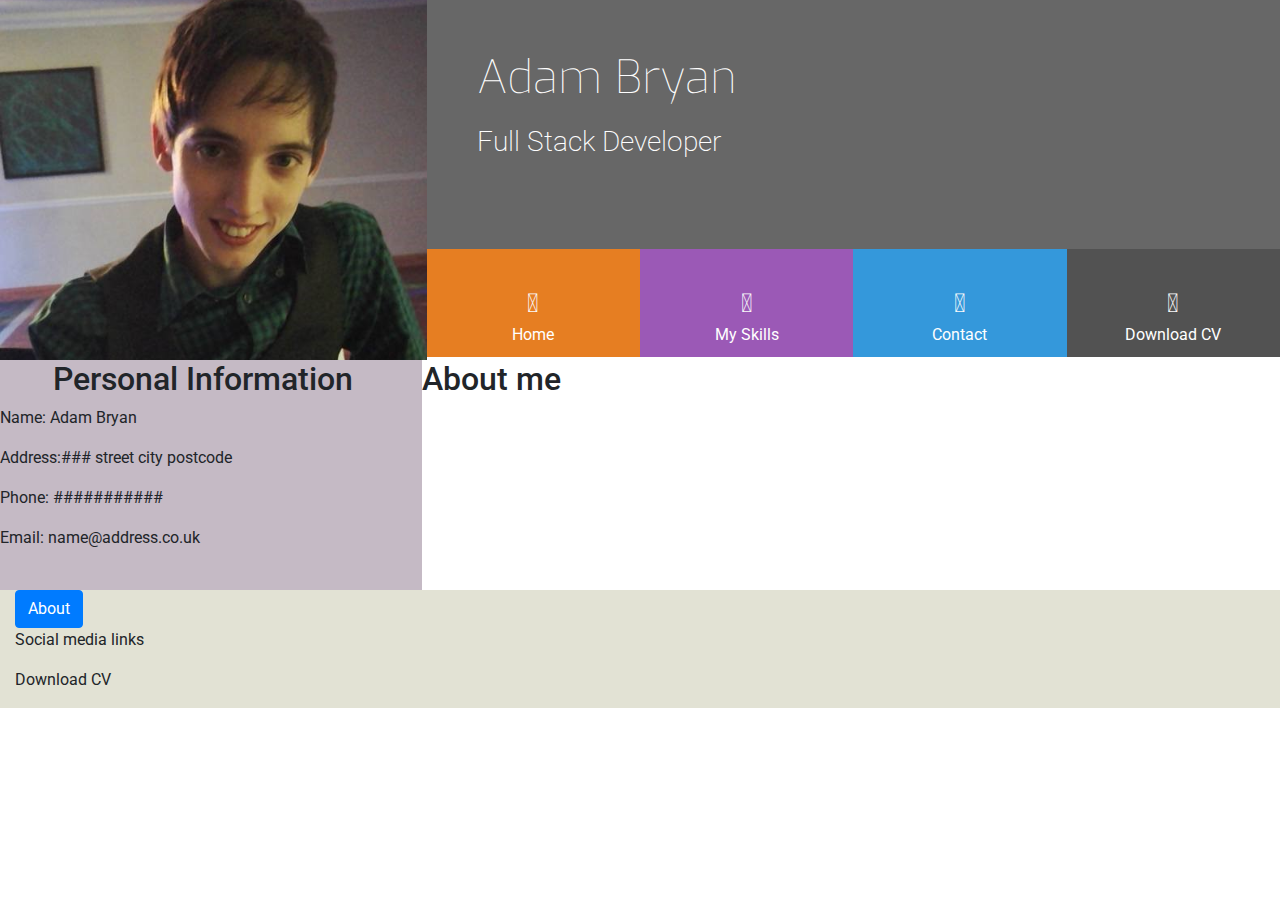
==== index.html @ 987ca4a1 "navbar icons" ====
<!DOCTYPE html>
<html lang="en">
  <head>
    <meta charset="UTF-8" />
    <meta name="viewport" content="width=device-width, initial-scale=1.0" />
    <meta http-equiv="X-UA-Compatible" content="ie=edge" />
    <link rel="stylesheet" type="text/css" href="css/style.css" />
    <link rel="stylesheet" href="https://stackpath.bootstrapcdn.com/bootstrap/4.5.0/css/bootstrap.min.css"/>
    <link rel="stylesheet" href="https://maxcdn.bootstrapcdn.com/font-awesome/4.7.0/css/font-awesome.min.css" type="text/css"/>
    <link rel="stylesheet" href="https://use.fontawesome.com/releases/v5.6.3/css/all.css" integrity="sha384-UHRtZLI+pbxtHCWp1t77Bi1L4ZtiqrqD80Kn4Z8NTSRyMA2Fd33n5dQ8lWUE00s/" crossorigin="anonymous"/>

    <title>Adam Bryan</title>
  </head>

  <body>
    <header>
      <div class="container-fluid">
        <div class="row">
          <a class="col-md-4 main-photo" href="index.html"></a>
          <div class="col-md-8">
            <div class="row bg-color-name-title">
              <div class="title-banner">
                <h1 class="name">Adam Bryan</h1>
                <h2 class="title">Full Stack Developer</h2>
              </div>
            </div>

            <div class="navigate-links">
              <div class="row">
                <a class="nav-box nav-box-home col-md-3" href="index.html"
                  ><i class="fas fa-home" aria-hidden="true"></i>Home</a
                >

                <a class="nav-box nav-box-skills col-md-3" href="url"
                  ><i class="fas fa-trophy"></i>My Skills</a
                >

                <a class="nav-box nav-box-contact col-md-3" href="url"
                  ><i class="fas fa-phone"></i>Contact</a
                >

                <a class="nav-box nav-box-cv col-md-3" href="url"
                  ><i class="fas fa-download"></i>Download CV</a
                >
              </div>
            </div>
          </div>
        </div>
      </div>
    </header>

    <div class="row">
      <div class="col-md-4 personal-info">
        <h2>Personal Information</h2>

        <p>Name: Adam Bryan</p>

        <p>
          Address:### street city postcode
        </p>

        <p>Phone: ###########</p>

        <p>Email: name@address.co.uk</p>
        <br />
      </div>

      <div class="col-md-8">
        <div class="row">
          <h2>About me</h2>
        </div>
      </div>
    </div>

    <div class="row">
      <div class="col-md-12">
        <div class="container-fluid social-media">
          <button
            type="button"
            class="btn btn-primary about-popup"
            data-toggle="modal"
            data-target="#aboutModal"
          >
            About
          </button>
          <p class="social-media-links">Social media links</p>
          <p class="download-cv">Download CV</p>
        </div>
      </div>

      <div
        class="modal fade"
        id="aboutModal"
        tabindex="-1"
        role="dialog"
        aria-labelledby="aboutModalLong"
        aria-hidden="true"
      >
        <div class="modal-dialog" role="document">
          <div class="modal-content">
            <div class="modal-header">
              <h5 class="modal-title" id="aboutModalTitle">About</h5>
              <button
                type="button"
                class="close"
                data-dismiss="modal"
                aria-label="Close"
              >
                <span aria-hidden="true">&times;</span>
              </button>
            </div>
            <div class="modal-body">
              ...
            </div>
            <div class="modal-footer">
              <button
                type="button"
                class="btn btn-secondary"
                data-dismiss="modal"
              >
                Close
              </button>
              <button type="button" class="btn btn-primary">
                Save changes
              </button>
            </div>
          </div>
        </div>
      </div>
    </div>
    
    <script
      src="https://code.jquery.com/jquery-3.5.1.slim.min.js"
      integrity="sha384-DfXdz2htPH0lsSSs5nCTpuj/zy4C+OGpamoFVy38MVBnE+IbbVYUew+OrCXaRkfj"
      crossorigin="anonymous"
    ></script>
    <script
      src="https://stackpath.bootstrapcdn.com/bootstrap/4.5.0/js/bootstrap.min.js"
      integrity="sha384-OgVRvuATP1z7JjHLkuOU7Xw704+h835Lr+6QL9UvYjZE3Ipu6Tp75j7Bh/kR0JKI"
      crossorigin="anonymous"
    ></script>

    <script
      src="https://cdn.jsdelivr.net/npm/popper.js@1.16.0/dist/umd/popper.min.js"
      integrity="sha384-Q6E9RHvbIyZFJoft+2mJbHaEWldlvI9IOYy5n3zV9zzTtmI3UksdQRVvoxMfooAo"
      crossorigin="anonymous"
    ></script>
  </body>
</html>
---- css/style.css ----
@import url('https://fonts.googleapis.com/css?family=Roboto:100,200,300,400,500,600,700|Exo:100,200,300,400,500,600,700');

body {
    margin:0;
    padding:0;
    border:0;
    background-color: #8791a0
}

.header{
    margin: 0;
}

.main-photo{
    background: url(../images/adam.jpg);
    background-size:cover;
    background-position: center;
    background-repeat: no-repeat;
        min-height: 360px;
    transition: all .5s ease-in-out;
    -moz-transition: all .5s ease-in-out;
    -webkit-transition: all .5s ease-in-out;
   
}

.title-banner{
    
    margin-left:50px;
    
}

.bg-color-name-title {
    background-color: #676767;
}

.name {
    font-family: "Exo", sans-serif;
    font-weight: 100;
    font-size: 46px;
    margin-top: 50px;
    color: #fff;
}


.title {
    font-family: "Roboto", sans-serif;
    font-weight: 200;
    font-size: 28px;
    margin-top: 20px;
    margin-bottom: 90px;
    color: #fff;
}

.navbar {
   
    width: 100%;
    
}




.nav li {
    font-size: 14px;
    padding: 0;
}

.nav-attach{
    font-size:0 ;
}

.nav-box {
  position:relative;
  padding: 10px 25px;
  border: 0px;
  margin:0px;
  text-align: center;
  text-decoration: none;
  display: inline-block;
}

.nav-box-home {
    background-color: #e67e22;
    color: white;
}

.nav-box-home:hover {
    background-color: white;
    color: #e67e22;
}

.nav-box-skills {
    background-color: #9b59b6;
    color: white;
}

.nav-box-skills:hover {
    background-color: white;
    color: #9b59b6;
}
.nav-box-contact {
    background-color: #3498db;
    color: white;
}

.nav-box-contact:hover {
    background-color: white;
    color: #3498db;
}

.nav-box-cv {
    background-color: #525252;
    color: white;
}

.nav-box-cv:hover {
    background-color: white;
    color: #525252;
}

.nav {
   
}

.personal-info {
    text-align: left;
    background-color: rgb(197, 186, 197);
}

.personal-info h2 {
    text-align:center;
}

.social-media {
    background-color:rgb(226, 226, 212);
    display: inline-block;
}

.nav-box i {
    padding-top: 25px;
    display: block;
    color: #fafafa;
    font-size: 26px;
}
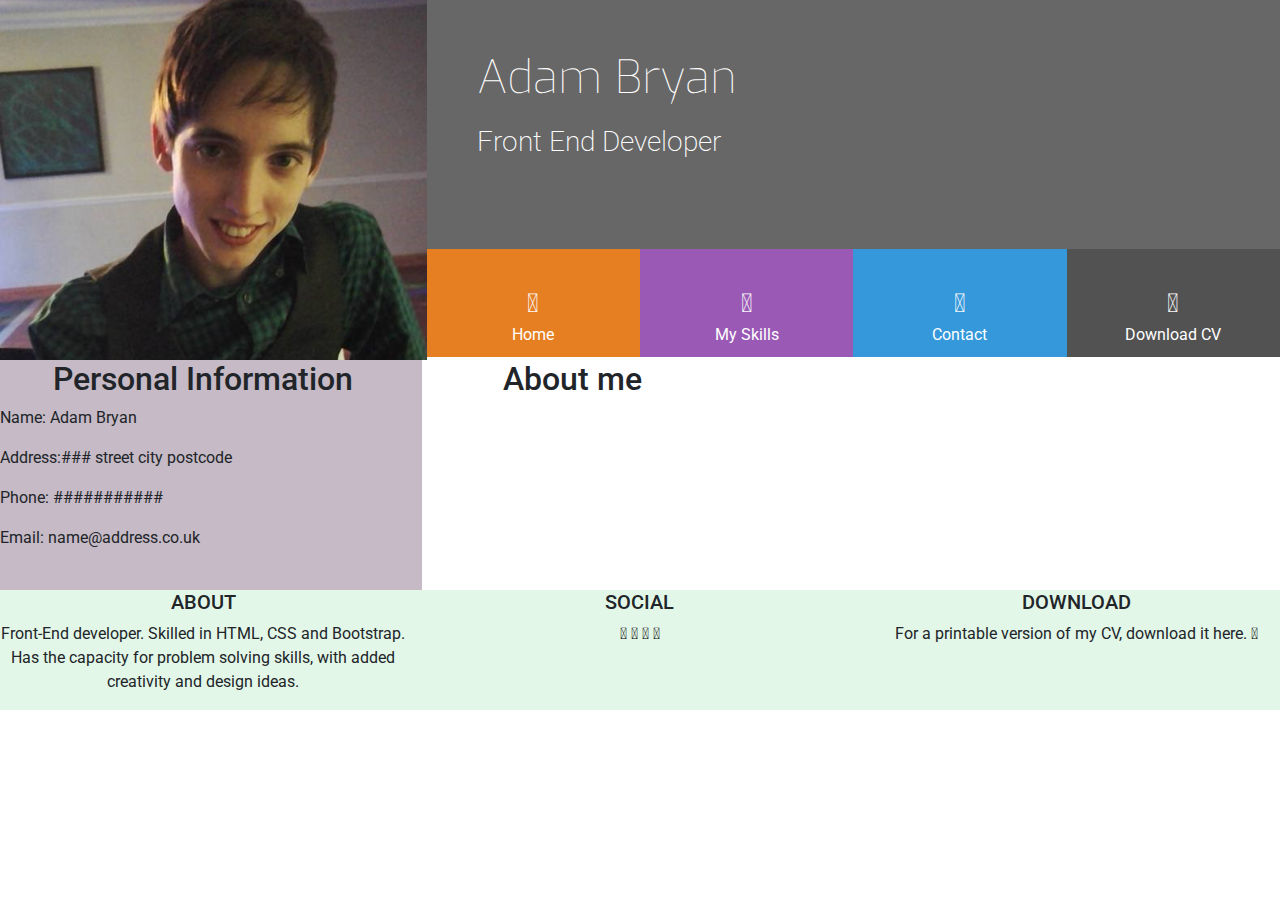
==== commit 5f6a768c: "added footer" ====
--- a/index.html
+++ b/index.html
@@ -21,7 +21,7 @@
             <div class="row bg-color-name-title">
               <div class="title-banner">
                 <h1 class="name">Adam Bryan</h1>
-                <h2 class="title">Full Stack Developer</h2>
+                <h2 class="title">Front End Developer</h2>
               </div>
             </div>
 
@@ -65,28 +65,35 @@
         <br />
       </div>
 
-      <div class="col-md-8">
-        <div class="row">
-          <h2>About me</h2>
+        <div class="col-md-4 about-me">                
+          <h2 class="col-md-8">About me</h2>
         </div>
-      </div>
+   
+   <footer class="container-fluid footing">
+    <div class="row">                
+
+        <div class="col-md-4">  
+          <h5 class="about-info">About</h5>
+          <p>Front-End developer. Skilled in HTML, CSS and Bootstrap. Has the capacity for problem solving skills, with added creativity and design ideas.
+          </p>
+        </div>
+
+        <div class="col-md-4"> 
+          <h5 class="social-media-links">Social</h5>
+            <a href="https://www.facebook.com/adam.bryan.942"><i class="fab fa-facebook-square"></i></a>
+            <a href="https://twitter.com/AdamBry75568055"><i class="fab fa-twitter-square"></i></a>
+            <a href="https://www.linkedin.com/in/adam-bryan-78b81a167/"><i class="fab fa-linkedin"></i></a>
+            <a href="https://www.pinterest.co.uk/adambryan942/"><i class="fab fa-pinterest-square"></i></a>            
+        </div>
+
+        <div class="col-md-4">
+            <h5 class="download-cv">Download</h5>
+            <p>For a printable version of my CV, download it here.
+		    <a href="#"><i class="fas fa-download"></i></a></p>
+        </div>
+        
     </div>
-
-    <div class="row">
-      <div class="col-md-12">
-        <div class="container-fluid social-media">
-          <button
-            type="button"
-            class="btn btn-primary about-popup"
-            data-toggle="modal"
-            data-target="#aboutModal"
-          >
-            About
-          </button>
-          <p class="social-media-links">Social media links</p>
-          <p class="download-cv">Download CV</p>
-        </div>
-      </div>
+      
 
       <div
         class="modal fade"
@@ -128,7 +135,7 @@
         </div>
       </div>
     </div>
-    
+ </footer>   
     <script
       src="https://code.jquery.com/jquery-3.5.1.slim.min.js"
       integrity="sha384-DfXdz2htPH0lsSSs5nCTpuj/zy4C+OGpamoFVy38MVBnE+IbbVYUew+OrCXaRkfj"
--- a/css/style.css
+++ b/css/style.css
@@ -89,6 +89,12 @@
     color: #e67e22;
 }
 
+.nav-box-home i:hover {
+    background-color: white;
+    color: #e67e22;
+}
+
+
 .nav-box-skills {
     background-color: #9b59b6;
     color: white;
@@ -98,6 +104,12 @@
     background-color: white;
     color: #9b59b6;
 }
+
+.nav-box-skills i:hover {
+    background-color: white;
+    color: #9b59b6;
+}
+
 .nav-box-contact {
     background-color: #3498db;
     color: white;
@@ -108,12 +120,22 @@
     color: #3498db;
 }
 
+.nav-box-contact i:hover {
+    background-color: white;
+    color: #3498db;
+}
+
 .nav-box-cv {
     background-color: #525252;
     color: white;
 }
 
 .nav-box-cv:hover {
+    background-color: white;
+    color: #525252;
+}
+
+.nav-box-cv i:hover {
     background-color: white;
     color: #525252;
 }
@@ -141,4 +163,24 @@
     display: block;
     color: #fafafa;
     font-size: 26px;
+}
+
+.about-me {
+    text-align: center;
+}
+
+.footing {
+    background-color: #e3f7e8;
+    text-align:center;
+}
+
+
+
+.footing h5 {
+    text-transform: uppercase;
+    
+}
+
+.footing i {
+    color: black;
 }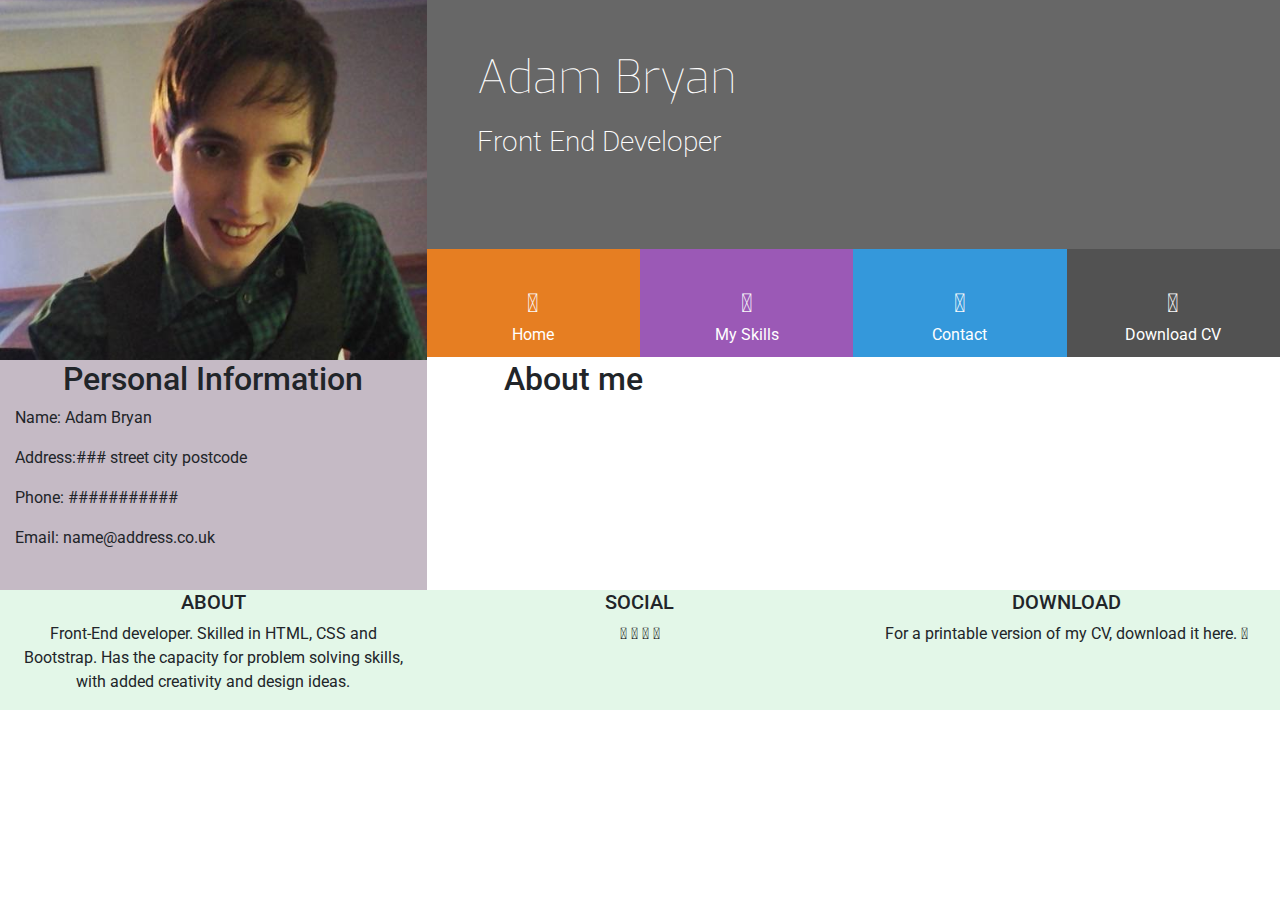
==== commit 8c05b631: "padding error" ====
--- a/index.html
+++ b/index.html
@@ -49,93 +49,56 @@
       </div>
     </header>
 
-    <div class="row">
-      <div class="col-md-4 personal-info">
-        <h2>Personal Information</h2>
+    <div class="container-fluid info-row">
+    
+        <div class="row">
+        <div class="col-md-4 personal-info">
+            <h2>Personal Information</h2>
 
-        <p>Name: Adam Bryan</p>
+            <p>Name: Adam Bryan</p>
 
-        <p>
-          Address:### street city postcode
-        </p>
+            <p>
+            Address:### street city postcode
+            </p>
 
-        <p>Phone: ###########</p>
+            <p>Phone: ###########</p>
 
-        <p>Email: name@address.co.uk</p>
-        <br />
-      </div>
-
-        <div class="col-md-4 about-me">                
-          <h2 class="col-md-8">About me</h2>
-        </div>
-   
-   <footer class="container-fluid footing">
-    <div class="row">                
-
-        <div class="col-md-4">  
-          <h5 class="about-info">About</h5>
-          <p>Front-End developer. Skilled in HTML, CSS and Bootstrap. Has the capacity for problem solving skills, with added creativity and design ideas.
-          </p>
+            <p>Email: name@address.co.uk</p>
+            <br />
         </div>
 
-        <div class="col-md-4"> 
-          <h5 class="social-media-links">Social</h5>
-            <a href="https://www.facebook.com/adam.bryan.942"><i class="fab fa-facebook-square"></i></a>
-            <a href="https://twitter.com/AdamBry75568055"><i class="fab fa-twitter-square"></i></a>
-            <a href="https://www.linkedin.com/in/adam-bryan-78b81a167/"><i class="fab fa-linkedin"></i></a>
-            <a href="https://www.pinterest.co.uk/adambryan942/"><i class="fab fa-pinterest-square"></i></a>            
+            <div class="col-md-4 about-me">                
+            <h2 class="col-md-8">About me</h2>
+            </div>
         </div>
+    </div>
+   
+   <div class="container-fluid footing">
+        <div class="row">                
 
-        <div class="col-md-4">
-            <h5 class="download-cv">Download</h5>
-            <p>For a printable version of my CV, download it here.
-		    <a href="#"><i class="fas fa-download"></i></a></p>
+            <div class="col-md-4">  
+            <h5 class="about-info">About</h5>
+            <p>Front-End developer. Skilled in HTML, CSS and Bootstrap. Has the capacity for problem solving skills, with added creativity and design ideas.
+            </p>
+            </div>
+
+            <div class="col-md-4"> 
+            <h5 class="social-media-links">Social</h5>
+                <a href="https://www.facebook.com/adam.bryan.942"><i class="fab fa-facebook-square"></i></a>
+                <a href="https://twitter.com/AdamBry75568055"><i class="fab fa-twitter-square"></i></a>
+                <a href="https://www.linkedin.com/in/adam-bryan-78b81a167/"><i class="fab fa-linkedin"></i></a>
+                <a href="https://www.pinterest.co.uk/adambryan942/"><i class="fab fa-pinterest-square"></i></a>            
+            </div>
+
+            <div class="col-md-4">
+                <h5 class="download-cv">Download</h5>
+                <p>For a printable version of my CV, download it here.
+                <a href="#"><i class="fas fa-download"></i></a></p>
+            </div>
+            
         </div>
-        
     </div>
-      
-
-      <div
-        class="modal fade"
-        id="aboutModal"
-        tabindex="-1"
-        role="dialog"
-        aria-labelledby="aboutModalLong"
-        aria-hidden="true"
-      >
-        <div class="modal-dialog" role="document">
-          <div class="modal-content">
-            <div class="modal-header">
-              <h5 class="modal-title" id="aboutModalTitle">About</h5>
-              <button
-                type="button"
-                class="close"
-                data-dismiss="modal"
-                aria-label="Close"
-              >
-                <span aria-hidden="true">&times;</span>
-              </button>
-            </div>
-            <div class="modal-body">
-              ...
-            </div>
-            <div class="modal-footer">
-              <button
-                type="button"
-                class="btn btn-secondary"
-                data-dismiss="modal"
-              >
-                Close
-              </button>
-              <button type="button" class="btn btn-primary">
-                Save changes
-              </button>
-            </div>
-          </div>
-        </div>
-      </div>
-    </div>
- </footer>   
+         
     <script
       src="https://code.jquery.com/jquery-3.5.1.slim.min.js"
       integrity="sha384-DfXdz2htPH0lsSSs5nCTpuj/zy4C+OGpamoFVy38MVBnE+IbbVYUew+OrCXaRkfj"
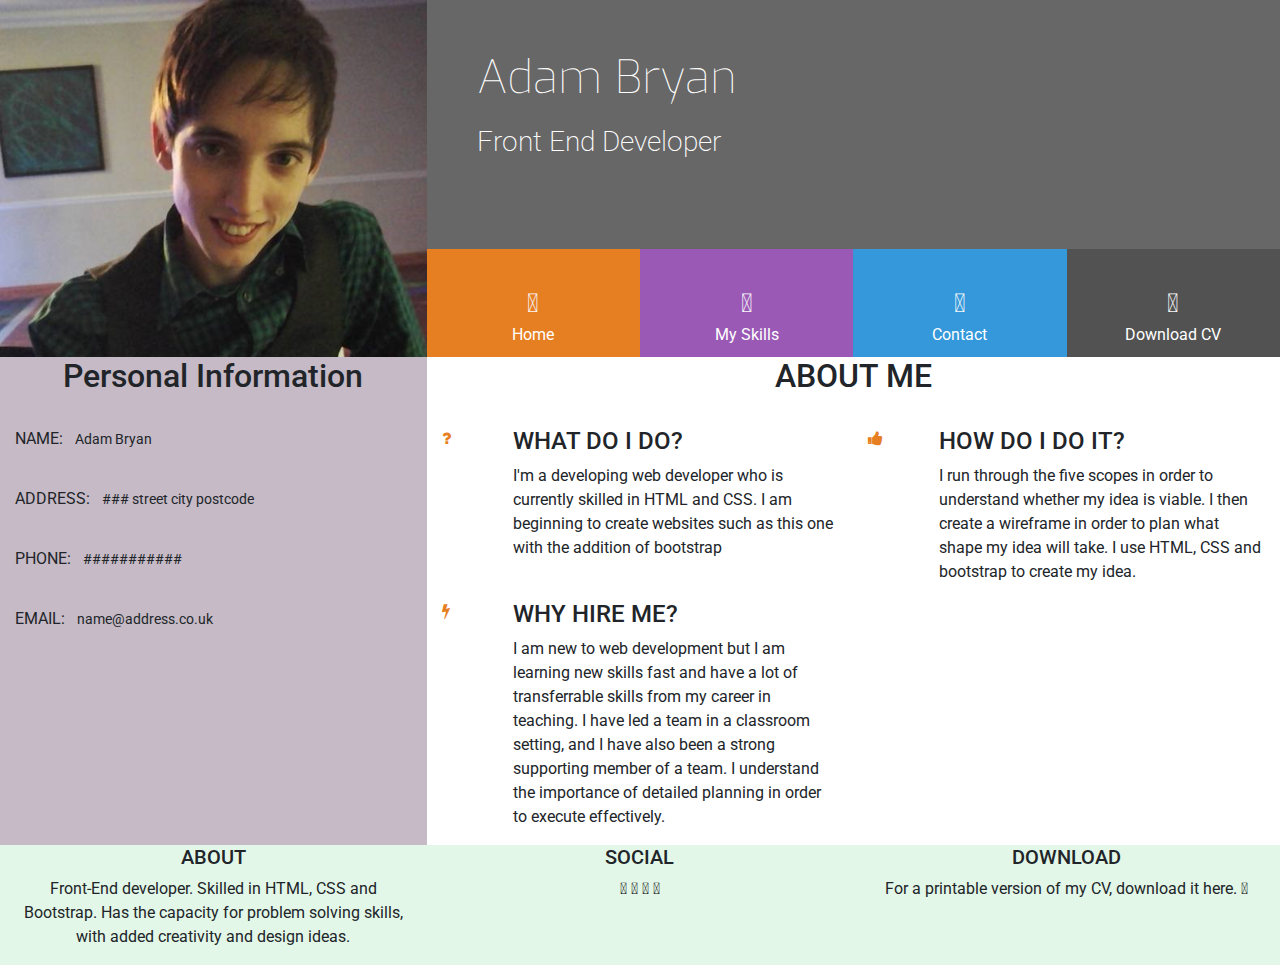
==== commit 4fbe0a1c: "front page" ====
--- a/index.html
+++ b/index.html
@@ -1,119 +1,199 @@
 <!DOCTYPE html>
 <html lang="en">
-  <head>
-    <meta charset="UTF-8" />
-    <meta name="viewport" content="width=device-width, initial-scale=1.0" />
-    <meta http-equiv="X-UA-Compatible" content="ie=edge" />
-    <link rel="stylesheet" type="text/css" href="css/style.css" />
-    <link rel="stylesheet" href="https://stackpath.bootstrapcdn.com/bootstrap/4.5.0/css/bootstrap.min.css"/>
-    <link rel="stylesheet" href="https://maxcdn.bootstrapcdn.com/font-awesome/4.7.0/css/font-awesome.min.css" type="text/css"/>
-    <link rel="stylesheet" href="https://use.fontawesome.com/releases/v5.6.3/css/all.css" integrity="sha384-UHRtZLI+pbxtHCWp1t77Bi1L4ZtiqrqD80Kn4Z8NTSRyMA2Fd33n5dQ8lWUE00s/" crossorigin="anonymous"/>
 
-    <title>Adam Bryan</title>
-  </head>
+<head>
+	<meta charset="UTF-8" />
+	<meta name="viewport" content="width=device-width, initial-scale=1.0" />
+	<meta http-equiv="X-UA-Compatible" content="ie=edge" />
+	<link rel="stylesheet" type="text/css" href="css/style.css" />
+	<link rel="stylesheet" href="https://stackpath.bootstrapcdn.com/bootstrap/4.5.0/css/bootstrap.min.css" />
+	<link rel="stylesheet" href="https://maxcdn.bootstrapcdn.com/font-awesome/4.7.0/css/font-awesome.min.css"
+		type="text/css" />
+	<link rel="stylesheet" href="https://use.fontawesome.com/releases/v5.6.3/css/all.css"
+		integrity="sha384-UHRtZLI+pbxtHCWp1t77Bi1L4ZtiqrqD80Kn4Z8NTSRyMA2Fd33n5dQ8lWUE00s/" crossorigin="anonymous" />
 
-  <body>
-    <header>
-      <div class="container-fluid">
-        <div class="row">
-          <a class="col-md-4 main-photo" href="index.html"></a>
-          <div class="col-md-8">
-            <div class="row bg-color-name-title">
-              <div class="title-banner">
-                <h1 class="name">Adam Bryan</h1>
-                <h2 class="title">Front End Developer</h2>
-              </div>
-            </div>
+	<title>Adam Bryan</title>
+</head>
 
-            <div class="navigate-links">
-              <div class="row">
-                <a class="nav-box nav-box-home col-md-3" href="index.html"
-                  ><i class="fas fa-home" aria-hidden="true"></i>Home</a
-                >
+<body>
+	<header>
+		<div class="container-fluid">
+			<div class="row">
+				<a class="col-md-4 main-photo" href="index.html"></a>
+				<div class="col-md-8">
+					<div class="row bg-color-name-title">
+						<div class="title-banner">
+							<h1 class="name">Adam Bryan</h1>
+							<h2 class="title">Front End Developer</h2>
+						</div>
+					</div>
 
-                <a class="nav-box nav-box-skills col-md-3" href="url"
-                  ><i class="fas fa-trophy"></i>My Skills</a
-                >
+					<div class="navigate-links">
+						<div class="row">
+							<a class="nav-box nav-box-home col-md-3"
+								href="index.html"><i class="fas fa-home" aria-hidden="true"></i>Home</a>
 
-                <a class="nav-box nav-box-contact col-md-3" href="url"
-                  ><i class="fas fa-phone"></i>Contact</a
-                >
+							<a class="nav-box nav-box-skills col-md-3"
+								href="skills.html"><i class="fas fa-trophy"></i>My Skills</a>
 
-                <a class="nav-box nav-box-cv col-md-3" href="url"
-                  ><i class="fas fa-download"></i>Download CV</a
-                >
-              </div>
-            </div>
-          </div>
-        </div>
-      </div>
-    </header>
+							<a class="nav-box nav-box-contact col-md-3"
+								href="contact.html"><i class="fas fa-phone"></i>Contact</a>
 
-    <div class="container-fluid info-row">
-    
-        <div class="row">
-        <div class="col-md-4 personal-info">
-            <h2>Personal Information</h2>
+							<a class="nav-box nav-box-cv col-md-3"
+								href="cv.html"><i class="fas fa-download"></i>Download CV</a>
+						</div>
+					</div>
+				</div>
+			</div>
+		</div>
+	</header>
 
-            <p>Name: Adam Bryan</p>
+	<section class="container-fluid">
+		<div class="row">
+			<div class="col-md-4 personal-info">
+				<div class="row">
+					<div class="col-12">
+						<h2 class="-personal-heading">Personal Information</h2>
+                        <br>
+						<div class="personal-info-item">
+							<div class="key">
+								<p>Name:</p>
+							</div>
+							<div class="value">
+								<p>Adam Bryan</p>
+							</div>
+						</div>
 
-            <p>
-            Address:### street city postcode
-            </p>
+						<div class="personal-info-item">
+							<div class="key">
+								<p>Address:</p>
+							</div>
+							<div class="value">
+								<p>### street city postcode</p>
+							</div>
+						</div>
 
-            <p>Phone: ###########</p>
+						<div class="personal-info-item">
+							<div class="key">
+								<p>Phone:</p>
+							</div>
+							<div class="value">
+								<p>###########</p>
+							</div>
+						</div>
+						
+                        <div class="personal-info-item">
+							<div class="key">
+								<p>Email:</p>
+							</div>
+							<div class="value">
+								<p>name@address.co.uk</p>
+							</div>
+						</div>
 
-            <p>Email: name@address.co.uk</p>
-            <br />
-        </div>
 
-            <div class="col-md-4 about-me">                
-            <h2 class="col-md-8">About me</h2>
-            </div>
-        </div>
-    </div>
-   
-   <div class="container-fluid footing">
-        <div class="row">                
+					</div>
+				</div>
+			</div>
 
-            <div class="col-md-4">  
-            <h5 class="about-info">About</h5>
-            <p>Front-End developer. Skilled in HTML, CSS and Bootstrap. Has the capacity for problem solving skills, with added creativity and design ideas.
-            </p>
-            </div>
+			<div class="col-md-8">
+				<div class="row">
+					<div class="col">
+						<h2 class="personal-heading">About me</h2>
+						<br>
+						</div>
+					</div>
+					<div class="row">
+						<div class="col-10 offset-1 offset-sm-0 col-sm-4 col-md-6">
+							<div class="row">
+								<div class="col-2">
+									<i class="three-reason-icon fa fa-question" aria-hidden="true"></i>
+								</div>
+								<div class="col-10">
+									<h4 class="three-reason-heading">What do I do?</h4>
+									<p>I'm a developing web developer who is currently skilled in HTML and CSS.
+										I am beginning to create websites such as this one with the addition of
+										bootstrap
+									</p>
+								</div>
+							</div>
+						</div>
+						<div class="col-10 offset-1 offset-sm-0 col-sm-4 col-md-6">
+							<div class="row">
+								<div class="col-2">
+									<i class="three-reason-icon fa fa-thumbs-up" aria-hidden="true"></i>
+								</div>
+								<div class="col-10">
+									<h4 class="three-reason-heading">How do I do it?</h4>
+									<p>I run through the five scopes in order to understand whether my idea is
+										viable. I then create a wireframe in order to plan what shape my idea will
+										take.
+										I use HTML, CSS and bootstrap to create my idea.
+									</p>
+								</div>
+							</div>
+						</div>
+						<div class="col-10 offset-1 offset-sm-0 col-sm-4 col-md-6">
+							<div class="row">
+								<div class="col-2">
+									<i class="three-reason-icon fa fa-bolt" aria-hidden="true"></i>
+								</div>
+								<div class="col-10">
+									<h4 class="three-reason-heading">Why hire me?</h4>
+									<p>I am new to web development but I am learning new skills fast and have a lot
+										of transferrable skills from my career in teaching. I have led a team in a
+										classroom setting,
+										and I have also been a strong supporting member of a team. I understand the
+										importance of detailed planning in order to execute effectively.
+									</p>
+								</div>
+							</div>
+						</div>
+					</div>
+				</div>
+			</div>
 
-            <div class="col-md-4"> 
-            <h5 class="social-media-links">Social</h5>
-                <a href="https://www.facebook.com/adam.bryan.942"><i class="fab fa-facebook-square"></i></a>
-                <a href="https://twitter.com/AdamBry75568055"><i class="fab fa-twitter-square"></i></a>
-                <a href="https://www.linkedin.com/in/adam-bryan-78b81a167/"><i class="fab fa-linkedin"></i></a>
-                <a href="https://www.pinterest.co.uk/adambryan942/"><i class="fab fa-pinterest-square"></i></a>            
-            </div>
+	</section>
 
-            <div class="col-md-4">
-                <h5 class="download-cv">Download</h5>
-                <p>For a printable version of my CV, download it here.
-                <a href="#"><i class="fas fa-download"></i></a></p>
-            </div>
-            
-        </div>
-    </div>
-         
-    <script
-      src="https://code.jquery.com/jquery-3.5.1.slim.min.js"
-      integrity="sha384-DfXdz2htPH0lsSSs5nCTpuj/zy4C+OGpamoFVy38MVBnE+IbbVYUew+OrCXaRkfj"
-      crossorigin="anonymous"
-    ></script>
-    <script
-      src="https://stackpath.bootstrapcdn.com/bootstrap/4.5.0/js/bootstrap.min.js"
-      integrity="sha384-OgVRvuATP1z7JjHLkuOU7Xw704+h835Lr+6QL9UvYjZE3Ipu6Tp75j7Bh/kR0JKI"
-      crossorigin="anonymous"
-    ></script>
 
-    <script
-      src="https://cdn.jsdelivr.net/npm/popper.js@1.16.0/dist/umd/popper.min.js"
-      integrity="sha384-Q6E9RHvbIyZFJoft+2mJbHaEWldlvI9IOYy5n3zV9zzTtmI3UksdQRVvoxMfooAo"
-      crossorigin="anonymous"
-    ></script>
-  </body>
-</html>
+	<div class="container-fluid footing">
+		<div class="row">
+
+			<div class="col-md-4">
+				<h5 class="about-info">About</h5>
+				<p>Front-End developer. Skilled in HTML, CSS and Bootstrap. Has the capacity for problem solving
+					skills, with added creativity and design ideas.
+				</p>
+			</div>
+
+			<div class="col-md-4">
+				<h5 class="social-media-links">Social</h5>
+				<a href="https://www.facebook.com/adam.bryan.942"><i class="fab fa-facebook-square"></i></a>
+				<a href="https://twitter.com/AdamBry75568055"><i class="fab fa-twitter-square"></i></a>
+				<a href="https://www.linkedin.com/in/adam-bryan-78b81a167/"><i class="fab fa-linkedin"></i></a>
+				<a href="https://www.pinterest.co.uk/adambryan942/"><i class="fab fa-pinterest-square"></i></a>
+			</div>
+
+			<div class="col-md-4">
+				<h5 class="download-cv">Download</h5>
+				<p>For a printable version of my CV, download it here.
+					<a href="#"><i class="fas fa-download"></i></a></p>
+			</div>
+
+		</div>
+	</div>
+
+
+	<script src="https://code.jquery.com/jquery-3.5.1.slim.min.js"
+		integrity="sha384-DfXdz2htPH0lsSSs5nCTpuj/zy4C+OGpamoFVy38MVBnE+IbbVYUew+OrCXaRkfj" crossorigin="anonymous">
+	</script>
+	<script src="https://stackpath.bootstrapcdn.com/bootstrap/4.5.0/js/bootstrap.min.js"
+		integrity="sha384-OgVRvuATP1z7JjHLkuOU7Xw704+h835Lr+6QL9UvYjZE3Ipu6Tp75j7Bh/kR0JKI" crossorigin="anonymous">
+	</script>
+
+	<script src="https://cdn.jsdelivr.net/npm/popper.js@1.16.0/dist/umd/popper.min.js"
+		integrity="sha384-Q6E9RHvbIyZFJoft+2mJbHaEWldlvI9IOYy5n3zV9zzTtmI3UksdQRVvoxMfooAo" crossorigin="anonymous">
+	</script>
+</body>
+
+</html>--- a/css/style.css
+++ b/css/style.css
@@ -7,6 +7,7 @@
     background-color: #8791a0
 }
 
+
 .header{
     margin: 0;
 }
@@ -16,7 +17,7 @@
     background-size:cover;
     background-position: center;
     background-repeat: no-repeat;
-        min-height: 360px;
+    min-height: 330px;
     transition: all .5s ease-in-out;
     -moz-transition: all .5s ease-in-out;
     -webkit-transition: all .5s ease-in-out;
@@ -183,4 +184,39 @@
 
 .footing i {
     color: black;
+}
+
+.three-reason-heading {
+    text-transform: uppercase; 
+}
+
+.three-reason-icon {
+    color:#e67e22
+}
+
+.personal-heading {
+    text-transform: uppercase;
+    text-decoration: bold;
+    text-align: center;
+}
+
+.personal-info-item {
+     margin-bottom: 20px;
+    display: block;
+    
+}
+
+.personal-info-item .key,
+.personal-info-item .value {
+    padding-right: 8px;
+    display: inline-block;
+}
+
+.key {
+    text-transform: uppercase;
+    text-decoration:bold;
+}
+
+.value {
+    font-size:90%
 }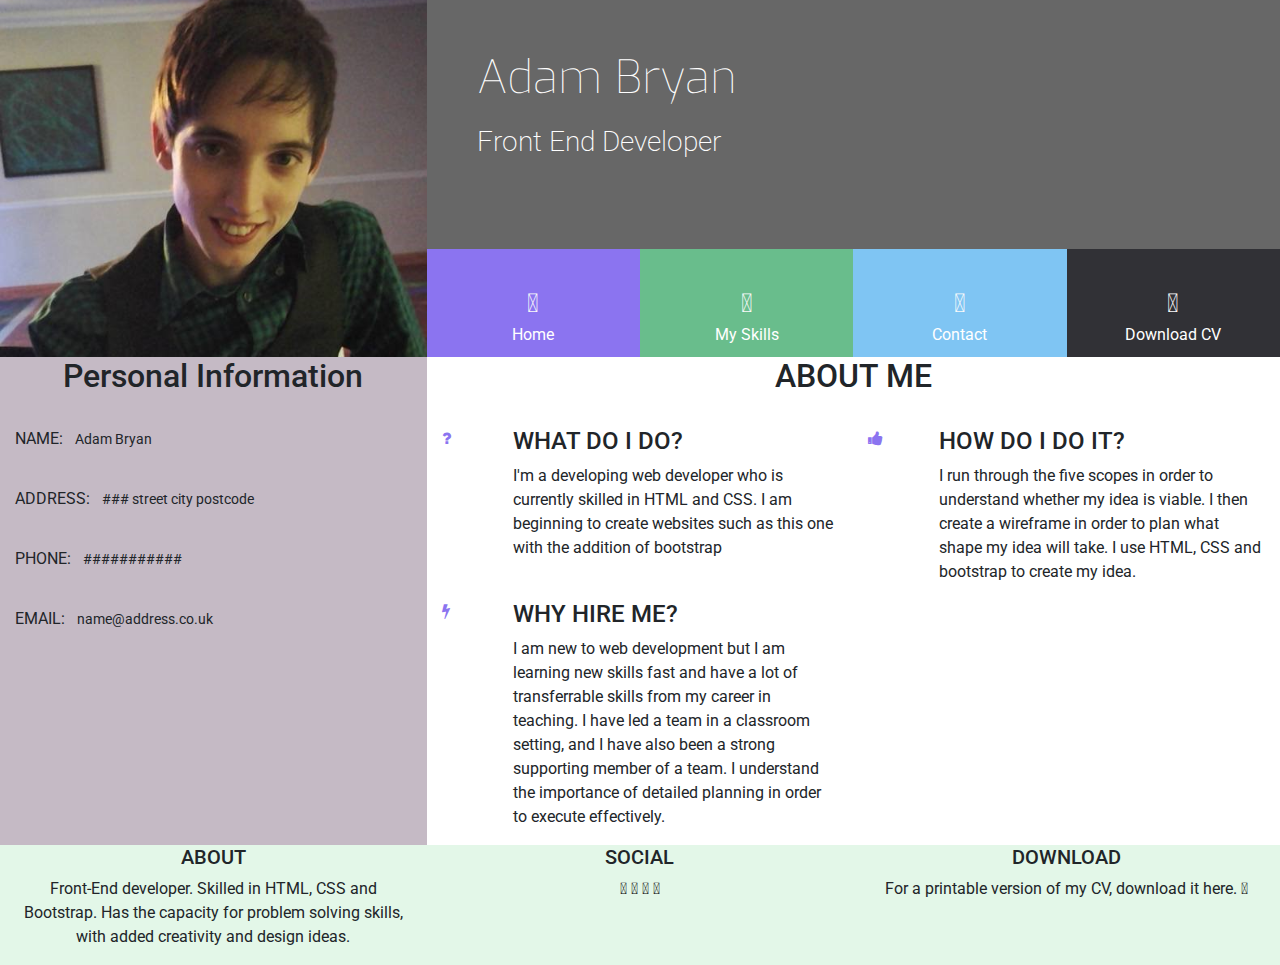
==== commit 5e4c3044: "update" ====
--- a/index.html
+++ b/index.html
@@ -166,14 +166,14 @@
 				</p>
 			</div>
 
-			<div class="col-md-4">
+			<div class="social-media-links col-md-4">
 				<h5 class="social-media-links">Social</h5>
 				<a href="https://www.facebook.com/adam.bryan.942"><i class="fab fa-facebook-square"></i></a>
 				<a href="https://twitter.com/AdamBry75568055"><i class="fab fa-twitter-square"></i></a>
 				<a href="https://www.linkedin.com/in/adam-bryan-78b81a167/"><i class="fab fa-linkedin"></i></a>
 				<a href="https://www.pinterest.co.uk/adambryan942/"><i class="fab fa-pinterest-square"></i></a>
 			</div>
-
+            
 			<div class="col-md-4">
 				<h5 class="download-cv">Download</h5>
 				<p>For a printable version of my CV, download it here.
--- a/css/style.css
+++ b/css/style.css
@@ -81,64 +81,64 @@
 }
 
 .nav-box-home {
-    background-color: #e67e22;
+    background-color: #8b74f0;
     color: white;
 }
 
 .nav-box-home:hover {
     background-color: white;
-    color: #e67e22;
+    color: #8b74f0;
 }
 
 .nav-box-home i:hover {
     background-color: white;
-    color: #e67e22;
+    color: #8b74f0;
 }
 
 
 .nav-box-skills {
-    background-color: #9b59b6;
+    background-color: #69bd8c;
     color: white;
 }
 
 .nav-box-skills:hover {
     background-color: white;
-    color: #9b59b6;
+    color: #69bd8c;
 }
 
 .nav-box-skills i:hover {
     background-color: white;
-    color: #9b59b6;
+    color: #69bd8c;
 }
 
 .nav-box-contact {
-    background-color: #3498db;
+    background-color: #7fc5f3;
     color: white;
 }
 
 .nav-box-contact:hover {
     background-color: white;
-    color: #3498db;
+    color: #7fc5f3;
 }
 
 .nav-box-contact i:hover {
     background-color: white;
-    color: #3498db;
+    color: #7fc5f3;
 }
 
 .nav-box-cv {
-    background-color: #525252;
+    background-color: #313136;
     color: white;
 }
 
 .nav-box-cv:hover {
     background-color: white;
-    color: #525252;
+    color: #313136;
 }
 
 .nav-box-cv i:hover {
     background-color: white;
-    color: #525252;
+    color: #313136;
 }
 
 .nav {
@@ -173,6 +173,7 @@
 .footing {
     background-color: #e3f7e8;
     text-align:center;
+    min-height: 25%
 }
 
 
@@ -191,7 +192,7 @@
 }
 
 .three-reason-icon {
-    color:#e67e22
+    color:#8b74f0;
 }
 
 .personal-heading {
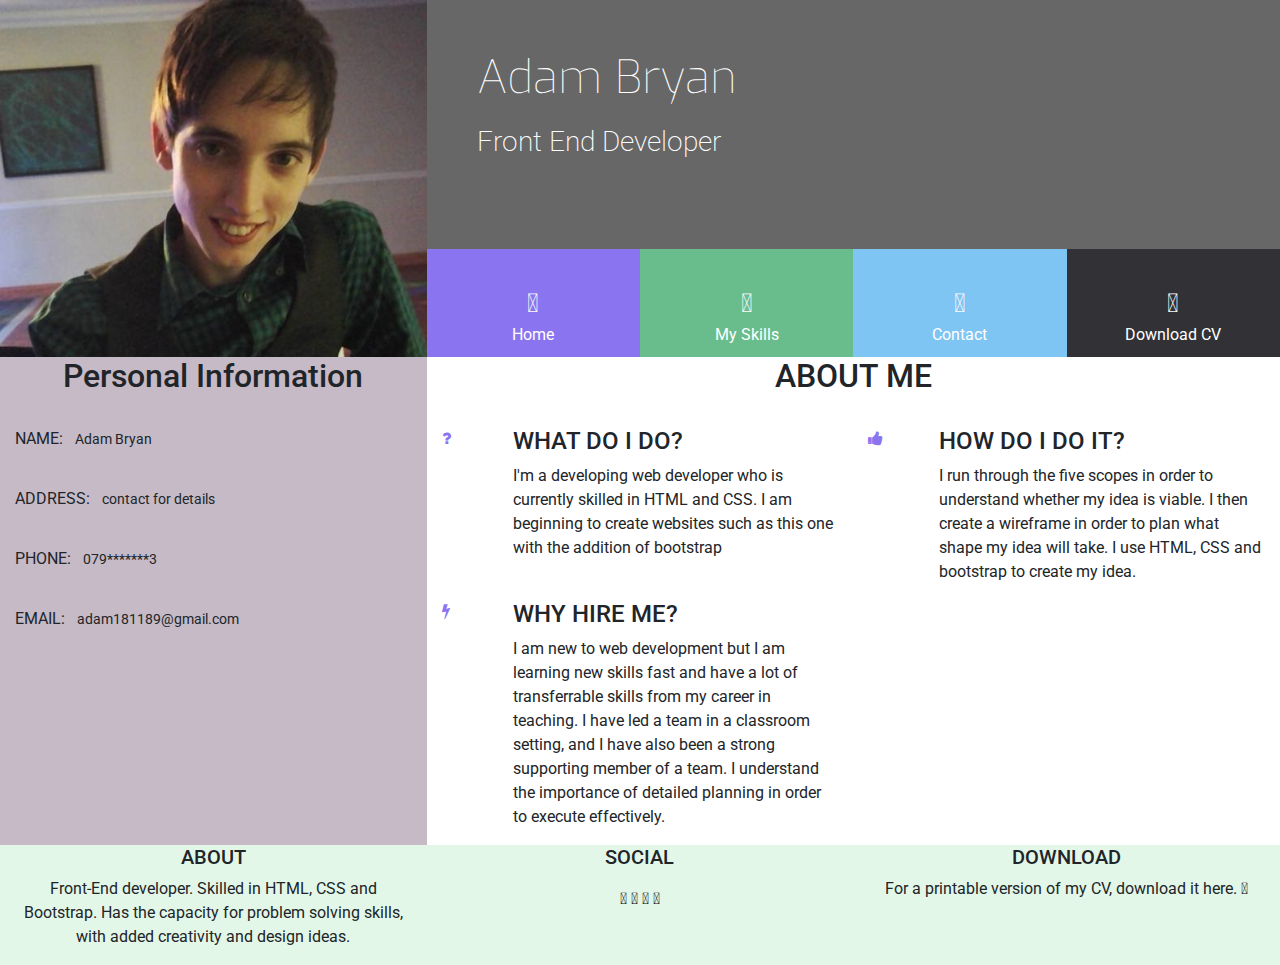
==== commit e0bed148: "skills page complete" ====
--- a/index.html
+++ b/index.html
@@ -69,7 +69,7 @@
 								<p>Address:</p>
 							</div>
 							<div class="value">
-								<p>### street city postcode</p>
+								<p>contact for details</p>
 							</div>
 						</div>
 
@@ -78,7 +78,7 @@
 								<p>Phone:</p>
 							</div>
 							<div class="value">
-								<p>###########</p>
+								<p>079*******3</p>
 							</div>
 						</div>
 						
@@ -87,7 +87,7 @@
 								<p>Email:</p>
 							</div>
 							<div class="value">
-								<p>name@address.co.uk</p>
+								<p>adam181189@gmail.com</p>
 							</div>
 						</div>
 
--- a/css/style.css
+++ b/css/style.css
@@ -4,7 +4,8 @@
     margin:0;
     padding:0;
     border:0;
-    background-color: #8791a0
+    background-color: #8791a0;
+    max-height:100%;
 }
 
 
@@ -154,6 +155,10 @@
     text-align:center;
 }
 
+.social-media-links{
+    padding-bottom:10px;
+}
+
 .social-media {
     background-color:rgb(226, 226, 212);
     display: inline-block;
@@ -220,4 +225,77 @@
 
 .value {
     font-size:90%
+}
+
+.skills-bar {
+    margin: 40px 20px;
+}
+
+.progress-type {
+    position:absolute;
+    left: 0px;
+     font-weight: 400;
+    padding: 3px 30px 2px 10px;
+    text-decoration:bold;   
+}
+
+.progress-type-blue{
+    color: rgba(255, 145, 0, 0.932);
+}
+
+.progress-type-green{
+    color: rgba(255, 0, 0, 0.918);
+}
+.progress-type-aqua {
+    color:rgba(255, 68, 0, 0.986);
+}
+
+.progress-type-yellow{
+    color:rgba(128, 0, 128, 0.959);
+}
+
+.progress-type-red {
+    color:rgba(0, 128, 0, 0.945);
+}
+
+.progress {
+    position: relative;
+    height:25px;
+    margin-bottom:4px;
+    width:100%;
+    background-color:pink;
+}
+
+.timeline-item:before {
+    content: attr(data-dates);
+    position: relative;
+    left: 0;
+    top: 0;
+    display: block;
+    font-family: "Exo", sans-serif;
+    font-weight: 500;
+    font-size: 0.8em;
+    padding: 0;
+    margin: 0;
+}
+
+.timeline-item:after {
+    width: 12px;
+    height: 12px;
+    display: block;
+    top: 2.4em;
+    position: absolute;
+    left: -6px;
+    border-radius: 12px;
+    content: '';
+    background: #fafafa;
+}
+
+.timeline-item p{
+   padding:0px;
+   margin: 0px;
+}
+
+.history-items {
+    margin-bottom:30px;
 }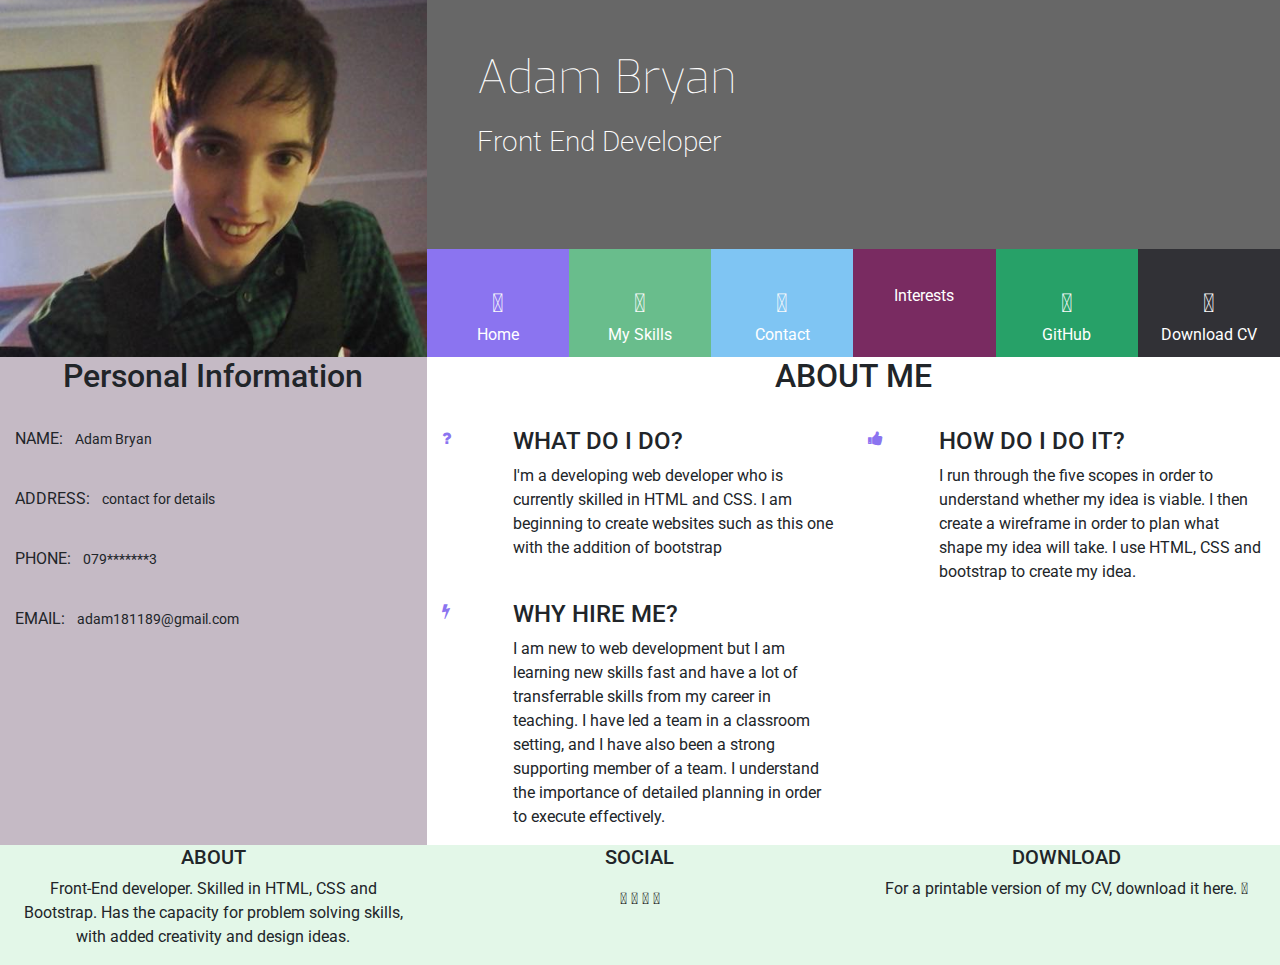
==== commit 00e6fcc4: "added new sections, and included a map to interests page" ====
--- a/index.html
+++ b/index.html
@@ -5,7 +5,7 @@
 	<meta charset="UTF-8" />
 	<meta name="viewport" content="width=device-width, initial-scale=1.0" />
 	<meta http-equiv="X-UA-Compatible" content="ie=edge" />
-	<link rel="stylesheet" type="text/css" href="css/style.css" />
+	<link rel="stylesheet" type="text/css" href="assets/style.css" />
 	<link rel="stylesheet" href="https://stackpath.bootstrapcdn.com/bootstrap/4.5.0/css/bootstrap.min.css" />
 	<link rel="stylesheet" href="https://maxcdn.bootstrapcdn.com/font-awesome/4.7.0/css/font-awesome.min.css"
 		type="text/css" />
@@ -30,17 +30,26 @@
 
 					<div class="navigate-links">
 						<div class="row">
-							<a class="nav-box nav-box-home col-md-3"
+							<a class="nav-box nav-box-home col-md-2"
 								href="index.html"><i class="fas fa-home" aria-hidden="true"></i>Home</a>
 
-							<a class="nav-box nav-box-skills col-md-3"
+							<a class="nav-box nav-box-skills col-md-2"
 								href="skills.html"><i class="fas fa-trophy"></i>My Skills</a>
 
-							<a class="nav-box nav-box-contact col-md-3"
+							<a class="nav-box nav-box-contact col-md-2"
 								href="contact.html"><i class="fas fa-phone"></i>Contact</a>
-
-							<a class="nav-box nav-box-cv col-md-3"
-								href="cv.html"><i class="fas fa-download"></i>Download CV</a>
+                            
+                            <a class="nav-box nav-box-interests col-md-2"
+							href="interests.html" target="_blank"><i class="fas fa-smile-beam"></i>Interests</a>
+
+                            <a class="nav-box nav-box-github col-md-2"
+							href="github.html" target="_blank"><i class="fab fa-github"></i>GitHub</a>
+							
+                            <a class="nav-box nav-box-cv col-md-2"
+								href="cv/cv.pdf" target="_blank"><i class="fas fa-download"></i>Download CV</a>
+
+                            
+
 						</div>
 					</div>
 				</div>
@@ -177,7 +186,7 @@
 			<div class="col-md-4">
 				<h5 class="download-cv">Download</h5>
 				<p>For a printable version of my CV, download it here.
-					<a href="#"><i class="fas fa-download"></i></a></p>
+					<a href="cv/cv.pdf" target="_blank"><i class="fas fa-download"></i></a></p>
 			</div>
 
 		</div>
--- a/assets/style.css
+++ b/assets/style.css
@@ -0,0 +1,358 @@
+@import url('https://fonts.googleapis.com/css?family=Roboto:100,200,300,400,500,600,700|Exo:100,200,300,400,500,600,700');
+
+body {
+    margin:0;
+    padding:0;
+    border:0;
+    background-color: #8791a0;
+    max-height:100%;
+}
+
+
+.header{
+    margin: 0;
+}
+
+.main-photo{
+    background: url(../images/adam.jpg);
+    background-size:cover;
+    background-position: center;
+    background-repeat: no-repeat;
+    min-height: 330px;
+    transition: all .5s ease-in-out;
+    -moz-transition: all .5s ease-in-out;
+    -webkit-transition: all .5s ease-in-out;
+   
+}
+
+.title-banner{
+    
+    margin-left:50px;
+    
+}
+
+.bg-color-name-title {
+    background-color: #676767;
+}
+
+.name {
+    font-family: "Exo", sans-serif;
+    font-weight: 100;
+    font-size: 46px;
+    margin-top: 50px;
+    color: #fff;
+}
+
+
+.title {
+    font-family: "Roboto", sans-serif;
+    font-weight: 200;
+    font-size: 28px;
+    margin-top: 20px;
+    margin-bottom: 90px;
+    color: #fff;
+}
+
+.navbar {
+   
+    width: 100%;
+    
+}
+
+
+
+
+.nav li {
+    font-size: 14px;
+    padding: 0;
+}
+
+.nav-attach{
+    font-size:0 ;
+}
+
+.nav-box {
+  position:relative;
+  padding: 10px 25px;
+  border: 0px;
+  margin:0px;
+  text-align: center;
+  text-decoration: none;
+  display: inline-block;
+}
+
+.nav-box-home {
+    background-color: #8b74f0;
+    color: white;
+}
+
+.nav-box-home:hover {
+    background-color: white;
+    color: #8b74f0;
+}
+
+.nav-box-home i:hover {
+    background-color: white;
+    color: #8b74f0;
+}
+
+
+.nav-box-skills {
+    background-color: #69bd8c;
+    color: white;
+}
+
+.nav-box-skills:hover {
+    background-color: white;
+    color: #69bd8c;
+}
+
+.nav-box-skills i:hover {
+    background-color: white;
+    color: #69bd8c;
+}
+
+.nav-box-contact {
+    background-color: #7fc5f3;
+    color: white;
+}
+
+.nav-box-contact:hover {
+    background-color: white;
+    color: #7fc5f3;
+}
+
+.nav-box-contact i:hover {
+    background-color: white;
+    color: #7fc5f3;
+}
+
+.nav-box-cv {
+    background-color: #313136;
+    color: white;
+}
+
+.nav-box-cv:hover {
+    background-color: white;
+    color: #313136;
+}
+
+.nav-box-cv i:hover {
+    background-color: white;
+    color: #313136;
+}
+
+.nav-box-interests {
+    background-color: #792b61;
+    color: white;
+}
+
+.nav-box-interests:hover {
+    background-color: white;
+    color: #792b61;
+}
+
+.nav-box-interests i:hover {
+    background-color: white;
+    color: #792b61;
+}
+
+.nav-box-github {
+    background-color: #27a168;
+    color: white;
+}
+
+.nav-box-github:hover {
+    background-color: white;
+    color: #27a168;
+}
+
+.nav-box-github i:hover {
+    background-color: white;
+    color: #27a168;
+}
+
+.personal-info {
+    text-align: left;
+    background-color: rgb(197, 186, 197);
+}
+
+.personal-info h2 {
+    text-align:center;
+}
+
+.social-media-links{
+    padding-bottom:10px;
+}
+
+.social-media {
+    background-color:rgb(226, 226, 212);
+    display: inline-block;
+}
+
+.nav-box i {
+    padding-top: 25px;
+    display: block;
+    color: #fafafa;
+    font-size: 26px;
+}
+
+.about-me {
+    text-align: center;
+}
+
+.footing {
+    background-color: #e3f7e8;
+    text-align:center;
+    min-height: 25%
+}
+
+
+
+.footing h5 {
+    text-transform: uppercase;
+    
+}
+
+.footing i {
+    color: black;
+}
+
+.three-reason-heading {
+    text-transform: uppercase; 
+}
+
+.three-reason-icon {
+    color:#8b74f0;
+}
+
+.personal-heading {
+    text-transform: uppercase;
+    text-decoration: bold;
+    text-align: center;
+}
+
+.personal-info-item {
+     margin-bottom: 20px;
+    display: block;
+    
+}
+
+.personal-info-item .key,
+.personal-info-item .value {
+    padding-right: 8px;
+    display: inline-block;
+}
+
+.conference-heading {
+    text-transform: uppercase;
+    text-decoration: bold;
+    text-align: center;
+}
+
+.conference-info-item {
+     margin-bottom: 20px;
+    display: block;
+    
+}
+
+.conference-heading .key,
+.conference-info-item .value {
+    padding-right: 8px;
+    display: inline-block;
+}
+
+#map {
+    min-height: 360px;
+}
+
+.key {
+    text-transform: uppercase;
+    text-decoration:bold;
+}
+
+.value {
+    font-size:90%
+}
+
+.skills-bar {
+    margin: 40px 20px;
+}
+
+.progress-type {
+    position:absolute;
+    left: 0px;
+     font-weight: 400;
+    padding: 3px 30px 2px 10px;
+    text-decoration:bold;   
+}
+
+.progress-type-blue{
+    color: rgba(255, 145, 0, 0.932);
+}
+
+.progress-type-green{
+    color: rgba(255, 0, 0, 0.918);
+}
+.progress-type-aqua {
+    color:rgba(255, 68, 0, 0.986);
+}
+
+.progress-type-yellow{
+    color:rgba(128, 0, 128, 0.959);
+}
+
+.progress-type-red {
+    color:rgba(0, 128, 0, 0.945);
+}
+
+.progress {
+    position: relative;
+    height:25px;
+    margin-bottom:4px;
+    width:100%;
+    background-color:pink;
+}
+
+.history-info{
+    background-color: rgb(248, 233, 204);
+}
+
+.timeline-item:before {
+    content: attr(data-dates);
+    color: black;
+    position: relative;
+    left: 0;
+    top: 0;
+    display: block;
+    font-family: "Exo", sans-serif;
+    font-weight: 650;
+    font-size: 0.8em;
+    padding: 0;
+    margin: 0;
+}
+
+.timeline-item:after {
+    width: 12px;
+    height: 12px;
+    display: block;
+    top: 2.4em;
+    position: absolute;
+    left: -6px;
+    border-radius: 12px;
+    content: '';
+    background: #fafafa;
+}
+
+.timeline-item p{
+   padding:0px;
+   margin: 0px;
+}
+
+.history-items {
+    margin-bottom:30px;
+}
+
+.contact-header {
+   text-align: center;
+}